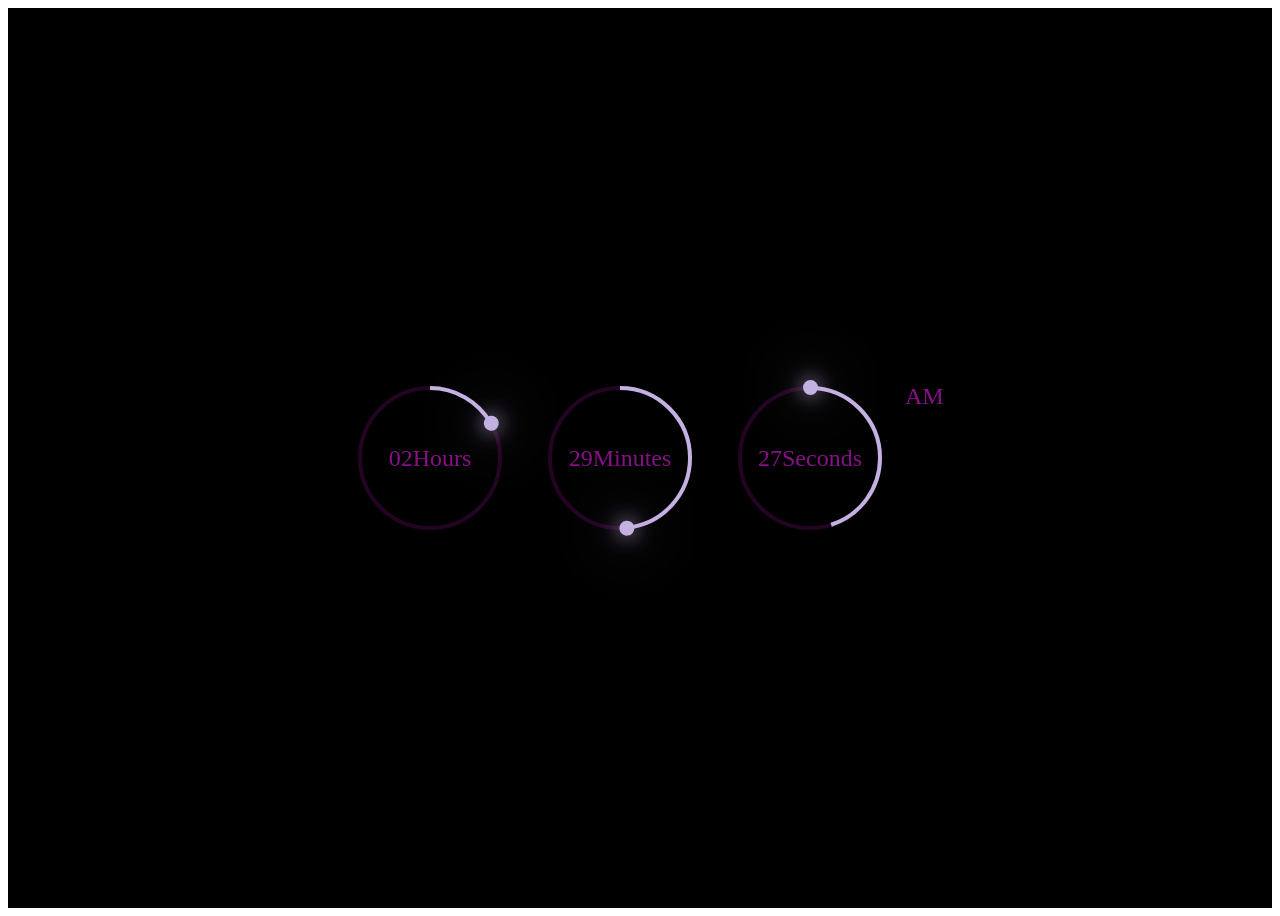
==== index.html @ e5b5f70f "Rename digital clock.html to index.html" ====
<!DOCTYPE html>
<html lang="en">
<head>
    <meta charset="UTF-8">
    <meta http-equiv="X-UA-Compatible" content="IE=edge">
    <meta name="viewport" content="width=device-width, initial-scale=1.0">
    <title>Document</title>
    <link rel="stylesheet" href="style.css">
    <script type="text/javascript" src="script.js"></script>
</head>
<body>
  <div class="container">
    <div id="time">
      <div class="circle" style="--color: #C3B1E1">
        <div class="dots h_dot"></div>
        <svg>
          <circle cx="70" cy="70" r="70"></circle>
          <circle cx="70" cy="70" r="70" id="hh"></circle>
        </svg>
        <div id="hours">00</div>
      </div>
        <div class="circle" style="--color: #C3B1E1">
        <div class="dots m_dot"></div>
        <svg>
          <circle cx="70" cy="70" r="70"></circle>
          <circle cx="70" cy="70" r="70" id="mm"></circle>
        </svg>
        <div id="minutes">00</div>
      </div>
      <div class="circle" style="--color: #C3B1E1">
      <div class="dots m_dot"></div>
        <svg>
          <circle cx="70" cy="70" r="70"></circle>
          <circle cx="70" cy="70" r="70" id="ss"></circle>
        </svg>
        <div id="seconds">00</div>
      
        </div>
      <div class="ap">
        <div id="ampm">AM</div>
      </div>
    </div>
  </div>
</body>
</html>
---- style.css ----
<style>
  @import url('https://fonts.googleapis.com/css2?family=Rubik+Glitch+Pop&display=swap');
</style>

* {
  margin: 0;
  padding: 0;
  box-sizing: border-box;
  font-family: 'Rubik', sans-serif;
}

.container {
  width: 100%;
  min-height: 100vh;
  display: flex;
  justify-content: center;
  align-items: center;
  background:black;
}

#time {
  display:flex;
  gap: 40px;
  color:rgba(165, 20, 165, 0.82);
}

#time .circle {
  position: relative;
  width: 150px;
  height: 150px;
  display: flex;
  justify-content: center;
  align-items: center;
}

#time .circle svg {
  position: relative;
  width: 150px;
  height: 150px;
  transform: rotate(270deg);
}

#time .circle svg circle {
  width: 100%;
  height: 100%;
  fill: transparent;
  stroke: rgba(87, 10, 87, 0.406);
  stroke-width: 4px;
  transform: translate(5px, 5px);
}

#time .circle svg circle:nth-child(2) {
  stroke: var(--color);
  stroke-dasharray: 440;
}

#time div {
  position: absolute;
  text-align: center;
  font-size: 1.5rem;
  font-weight: 500;
}

#time div span {
  position: absolute;
  transform: translate(-50%, 0px);
  font-size: 0.5rem;
  font-weight: 300;
  letter-spacing: 0.1rem;
  text-transform: uppercase;
}

#time .ap {
  position:relative;
  font-size: 1rem;
  transform: translate(-20px);
}

.dots {
  position: absolute;
  width: 100%;
  height: 100%;
  display: flex;
  justify-content: center;
  z-index: 10;
}

.dots::before {
  content: '';
  position: absolute;
  top: -3px;
  width: 15px;
  height: 15px;
  background: var(--color);
  border-radius: 50%;
  box-shadow: 0 0 20px var(--color), 0 0 60px var(--color  );
}
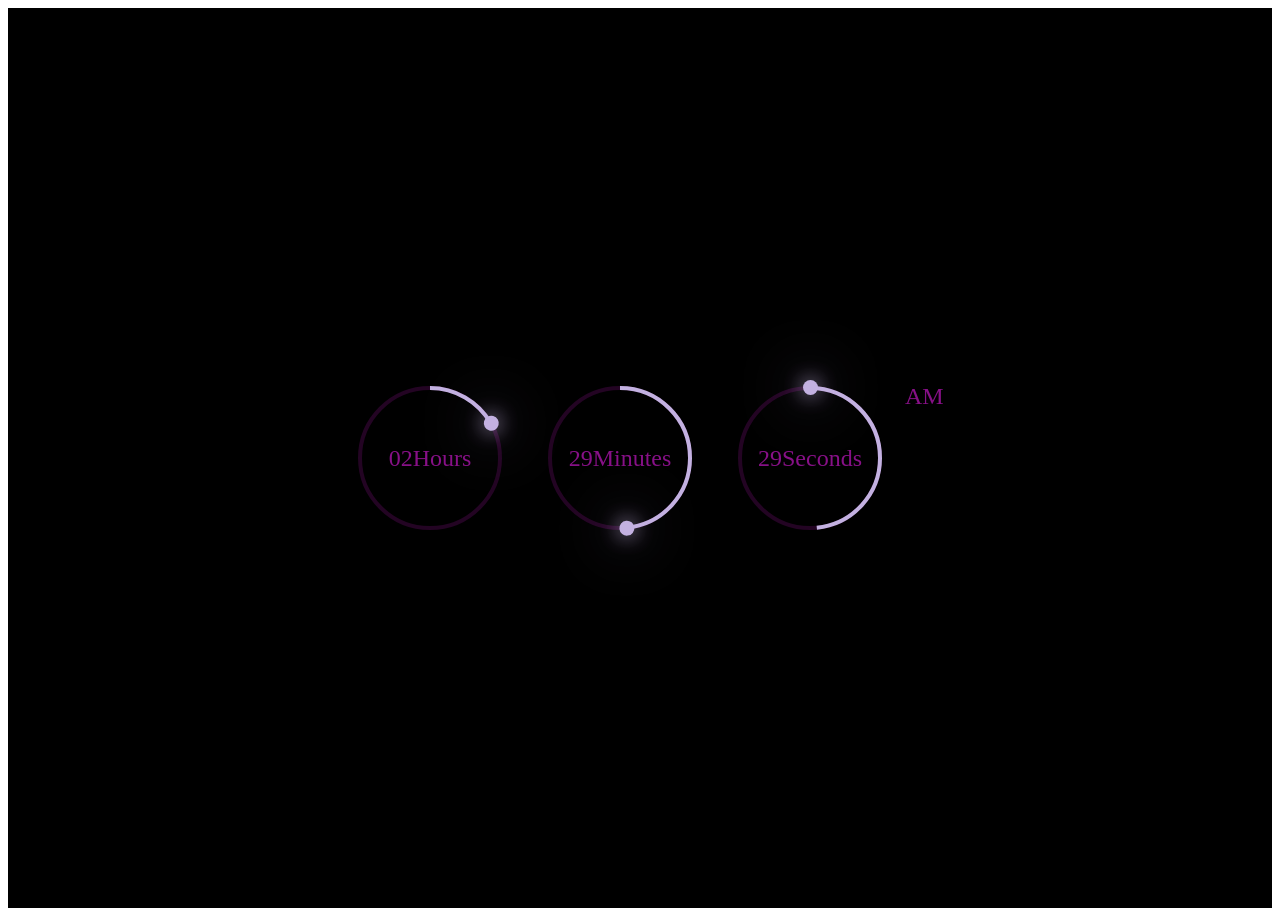
==== commit 590f15ed: "Add files via upload" ====
--- a/index.html
+++ b/index.html
@@ -1,46 +1,46 @@
-
-<!DOCTYPE html>
-<html lang="en">
-<head>
-    <meta charset="UTF-8">
-    <meta http-equiv="X-UA-Compatible" content="IE=edge">
-    <meta name="viewport" content="width=device-width, initial-scale=1.0">
-    <title>Document</title>
-    <link rel="stylesheet" href="style.css">
-    <script type="text/javascript" src="script.js"></script>
-</head>
-<body>
-  <div class="container">
-    <div id="time">
-      <div class="circle" style="--color: #C3B1E1">
-        <div class="dots h_dot"></div>
-        <svg>
-          <circle cx="70" cy="70" r="70"></circle>
-          <circle cx="70" cy="70" r="70" id="hh"></circle>
-        </svg>
-        <div id="hours">00</div>
-      </div>
-        <div class="circle" style="--color: #C3B1E1">
-        <div class="dots m_dot"></div>
-        <svg>
-          <circle cx="70" cy="70" r="70"></circle>
-          <circle cx="70" cy="70" r="70" id="mm"></circle>
-        </svg>
-        <div id="minutes">00</div>
-      </div>
-      <div class="circle" style="--color: #C3B1E1">
-      <div class="dots m_dot"></div>
-        <svg>
-          <circle cx="70" cy="70" r="70"></circle>
-          <circle cx="70" cy="70" r="70" id="ss"></circle>
-        </svg>
-        <div id="seconds">00</div>
-      
-        </div>
-      <div class="ap">
-        <div id="ampm">AM</div>
-      </div>
-    </div>
-  </div>
-</body>
-</html>
+
+<!DOCTYPE html>
+<html lang="en">
+<head>
+    <meta charset="UTF-8">
+    <meta http-equiv="X-UA-Compatible" content="IE=edge">
+    <meta name="viewport" content="width=device-width, initial-scale=1.0">
+    <title>Document</title>
+    <link rel="stylesheet" href="style.css">
+    <script type="text/javascript" src="script.js"></script>
+</head>
+<body>
+  <div class="container">
+    <div id="time">
+      <div class="circle" style="--color: #C3B1E1">
+        <div class="dots h_dot"></div>
+        <svg>
+          <circle cx="70" cy="70" r="70"></circle>
+          <circle cx="70" cy="70" r="70" id="hh"></circle>
+        </svg>
+        <div id="hours">00</div>
+      </div>
+        <div class="circle" style="--color: #C3B1E1">
+        <div class="dots m_dot"></div>
+        <svg>
+          <circle cx="70" cy="70" r="70"></circle>
+          <circle cx="70" cy="70" r="70" id="mm"></circle>
+        </svg>
+        <div id="minutes">00</div>
+      </div>
+      <div class="circle" style="--color: #C3B1E1">
+      <div class="dots m_dot"></div>
+        <svg>
+          <circle cx="70" cy="70" r="70"></circle>
+          <circle cx="70" cy="70" r="70" id="ss"></circle>
+        </svg>
+        <div id="seconds">00</div>
+      
+        </div>
+      <div class="ap">
+        <div id="ampm">AM</div>
+      </div>
+    </div>
+  </div>
+</body>
+</html>
